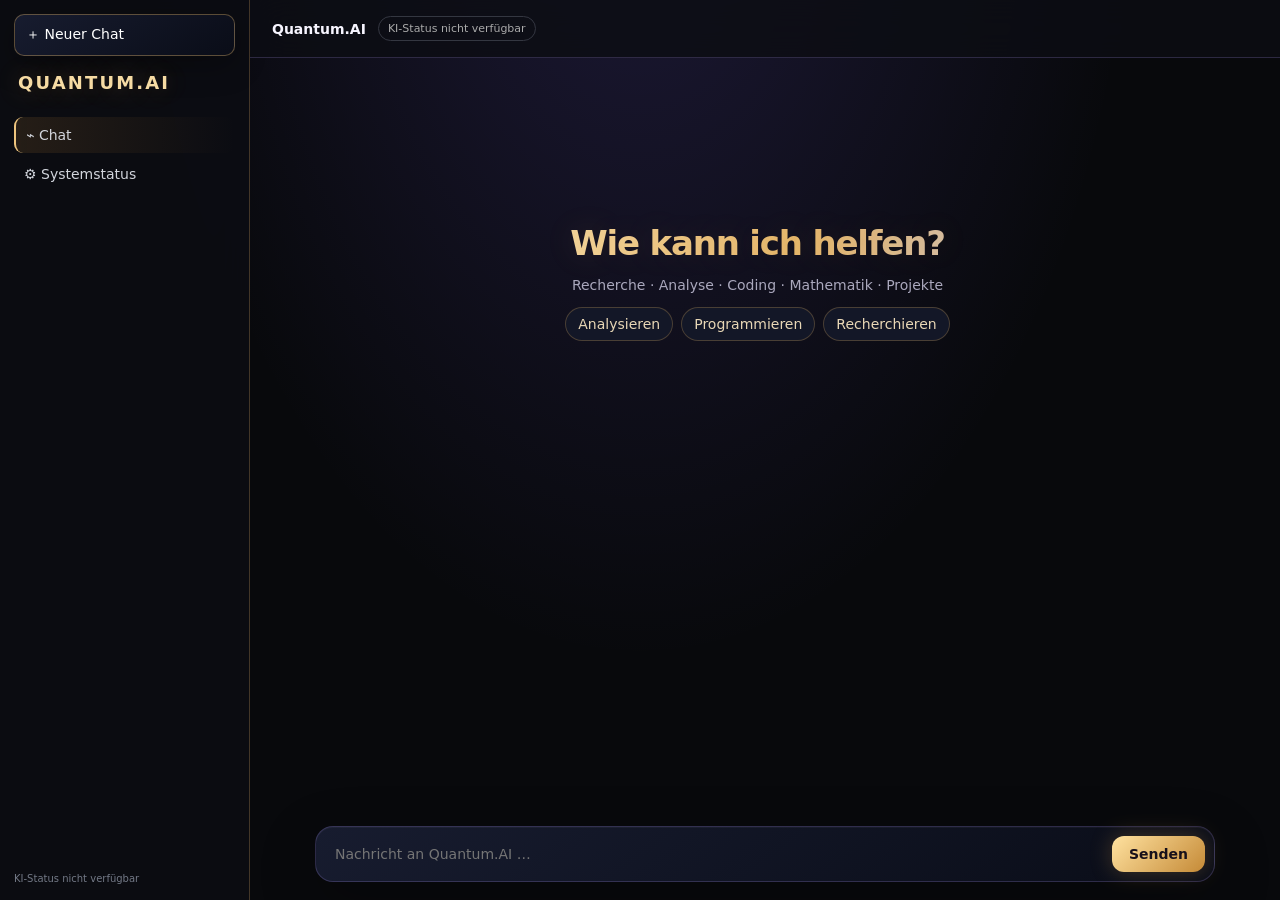
==== frontend/index.html @ a100019c "Integrate centralized Telegram support widget" ====
<!doctype html>
<html lang="de">
<head>
<meta charset="utf-8"><meta name="viewport" content="width=device-width,initial-scale=1">
<title>Quantum.AI</title>
<style>
:root{--a:#8b7cff;--line:#272a33;--muted:#969ba8}*{box-sizing:border-box}html,body{margin:0;height:100%;background:radial-gradient(circle at 70% 0,#1a1734 0,#08090c 46%);color:#f3f4f6;font:14px Inter,system-ui,sans-serif}.app{height:100%;display:grid;grid-template-columns:250px 1fr}.side{border-right:1px solid var(--line);padding:14px;background:#0e1014e8}.new{width:100%;padding:11px;border:1px solid #343741;border-radius:10px;background:#181a20;color:#fff;text-align:left;cursor:pointer}.brand{font-weight:800;font-size:18px;margin:16px 4px 24px}.nav a{display:block;color:#d2d5dc;text-decoration:none;padding:10px;border-radius:9px;margin:3px 0}.nav .active{background:#1a1c22;border-left:2px solid var(--a)}.status{position:fixed;bottom:16px;color:#737986;font-size:10px}.main{display:grid;grid-template-rows:58px 1fr auto;min-width:0}.top{border-bottom:1px solid var(--line);display:flex;align-items:center;padding:0 22px;gap:12px;background:#0b0c10d9}.model{color:#aaa;border:1px solid #343741;border-radius:999px;padding:5px 9px;font-size:11px}.chat{width:min(900px,92%);margin:auto;height:100%;overflow:auto;padding:30px 0 110px}.welcome{text-align:center;margin:15vh 0 20px}.welcome h1{font-size:34px;margin:0 0 10px}.welcome p{color:var(--muted)}.quick{display:flex;gap:8px;justify-content:center;flex-wrap:wrap}.quick button{border:1px solid #343741;background:#15171c;color:#ccc;border-radius:999px;padding:8px 12px;cursor:pointer}.m{max-width:800px;margin:18px auto;padding:13px 15px;line-height:1.7;white-space:pre-wrap;overflow-wrap:anywhere}.user{background:#181a20;border-radius:16px}.ai{border-left:2px solid var(--a)}.composer{width:min(900px,92%);margin:0 auto 18px;display:flex;gap:9px;border:1px solid #3b3e48;border-radius:18px;background:#15171c;padding:9px}.composer input{flex:1;background:transparent;border:0;outline:0;color:#fff;padding:10px;font:inherit}.composer button{border:0;border-radius:12px;background:var(--a);color:#09090b;font-weight:800;padding:0 17px;cursor:pointer}.composer button:disabled{opacity:.5}@media(max-width:700px){.app{grid-template-columns:1fr}.side{display:none}.chat,.composer{width:94%}}

/* Quantum.AI — individual cosmic core visual identity */
:root{--a:#e9b96b;--line:rgba(226,188,123,.24);--muted:#aeb5c7}
html,body{background:radial-gradient(ellipse at 50% 5%,rgba(103,64,150,.28),transparent 42%),radial-gradient(ellipse at 85% 80%,rgba(16,100,156,.15),transparent 38%),#050711}
.side{background:linear-gradient(180deg,rgba(14,17,31,.97),rgba(7,9,18,.97));border-right-color:rgba(233,185,107,.25)}
.brand{letter-spacing:.12em;text-transform:uppercase;color:#f6dba3;text-shadow:0 0 24px #d19b4a55}
.new,.composer{background:linear-gradient(145deg,rgba(24,29,49,.96),rgba(10,13,24,.98));border-color:rgba(233,185,107,.36);box-shadow:0 8px 32px #0005}
.nav .active{background:linear-gradient(90deg,#a873302b,transparent);border-left-color:#edc47e}
.welcome h1{background:linear-gradient(100deg,#fff2cb,#e5b66b 55%,#b8c8ff);color:transparent;background-clip:text;-webkit-background-clip:text;text-shadow:0 0 32px #dba34b22}
.quick button{border-color:#9c7c4b66;background:#131727;color:#e8d7b6}
.composer button{background:linear-gradient(135deg,#ffe2a0,#c58a37);color:#17101a;box-shadow:0 0 22px #d8a24a44}
.m.ai{border-left-color:#e9b96b}
@media(max-width:700px){.app{grid-template-columns:1fr}.side{display:none}.chat{width:94%;padding-top:18px}.welcome{margin:9vh 0 18px}.welcome h1{font-size:29px}}


/* ULTIMA chat experience quality pass */
body{font-feature-settings:"ss01" on;text-rendering:optimizeLegibility;-webkit-font-smoothing:antialiased}
.side{backdrop-filter:blur(18px);-webkit-backdrop-filter:blur(18px)}
.chat{overscroll-behavior:contain;scrollbar-gutter:stable}
.m{contain:layout style}
button:focus-visible,a:focus-visible,input:focus-visible,textarea:focus-visible{outline:2px solid #b7a8ff;outline-offset:3px}
@media(max-width:760px){.app{grid-template-columns:1fr;height:100dvh}.side{display:none}.main{grid-template-rows:56px minmax(0,1fr) auto}.chat{width:calc(100% - 24px);padding:18px 0 96px}.welcome{margin:8vh 0 18px}.welcome h1{font-size:clamp(26px,8vw,36px)}.composer{width:calc(100% - 20px);margin-bottom:max(10px,env(safe-area-inset-bottom));border-radius:16px}.top{padding:0 14px}}
@media(prefers-reduced-motion:reduce){*,*:before,*:after{animation-duration:.01ms!important;transition-duration:.01ms!important}}
</style>

<style id="ultima-2026-quantum-ai">
:root{--a:#b49aff;--line:rgba(180,154,255,.2);--muted:#aaa8bd;color-scheme:dark}html{scroll-behavior:smooth;background:#08090f}body{background:radial-gradient(ellipse at 50% -15%,rgba(115,78,225,.24),transparent 58%),radial-gradient(ellipse at 100% 50%,rgba(36,170,195,.1),transparent 45%),#08090f;color:#f7f5ff}body:before{content:"";position:fixed;inset:0;z-index:0;pointer-events:none;opacity:.16;background-image:linear-gradient(rgba(255,255,255,.025) 1px,transparent 1px),linear-gradient(90deg,rgba(255,255,255,.025) 1px,transparent 1px);background-size:42px 42px;mask-image:linear-gradient(#000,transparent 82%)}body>*{position:relative}header,nav,.top,.sidebar,.panel,.card,.composer{backdrop-filter:blur(18px) saturate(125%)}:is(.panel,.card,.composer){border-color:var(--line);box-shadow:0 18px 55px rgba(0,0,0,.25),inset 0 1px rgba(255,255,255,.04)}button,a,input,textarea,select{font-family:inherit}button,a,input,textarea,select{transition:all .2s ease}button:focus-visible,a:focus-visible,input:focus-visible,textarea:focus-visible,select:focus-visible{outline:2px solid #67e8f9;outline-offset:3px}h1,h2{letter-spacing:-.035em}::selection{background:rgba(180,154,255,.35);color:white}@media(prefers-reduced-motion:reduce){html{scroll-behavior:auto}*,*:before,*:after{transition:none!important;animation:none!important}}
</style>
<style id="ultima-complete-2026">
:root{color-scheme:dark;--u-cyan:#7de9ef;--u-violet:#a08cff;--u-line:rgba(166,187,255,.16)}
html{scroll-behavior:smooth}body{overflow-x:hidden!important;background-image:radial-gradient(ellipse at 14% 0%,rgba(101,83,206,.22),transparent 38%),radial-gradient(ellipse at 90% 10%,rgba(31,178,191,.13),transparent 34%)}
header,nav,.sidebar,.panel,.card,.chat-container,.composer,.toolbar{backdrop-filter:blur(18px);-webkit-backdrop-filter:blur(18px)}
button,input,textarea,select{font:inherit}input,textarea,select{max-width:100%}
input:focus,textarea:focus,select:focus,button:focus-visible,a:focus-visible{outline:2px solid var(--u-cyan)!important;outline-offset:3px}
button,a{transition:transform .18s ease,box-shadow .18s ease}button:hover{transform:translateY(-1px)}
@media(max-width:760px){.app,.workspace,.layout{display:block!important;width:100%!important}.sidebar{width:100%!important;position:relative!important}.main,.content{width:100%!important;min-width:0!important;padding:14px!important}}
@media(prefers-reduced-motion:reduce){*,*:before,*:after{scroll-behavior:auto!important;animation-duration:.01ms!important;transition-duration:.01ms!important}}
</style>
<style id="ultima-visual-performance">
:root{--u-accent:#9b8cff;--u-cyan:#70e7ef;--u-line:rgba(255,255,255,.12)}
html{scroll-behavior:smooth}body{overflow-x:hidden;background:radial-gradient(ellipse at 50% -20%,rgba(126,100,255,.18),transparent 55%),#08090c}
.side,.top{background:rgba(12,14,20,.84);backdrop-filter:blur(18px)}
.chat{max-width:900px}.m{overflow-wrap:anywhere;border-radius:15px}
button,input,textarea,select{font:inherit;transition:background .18s,border-color .18s,box-shadow .18s,transform .18s}
button:hover{transform:translateY(-1px)}
input:focus,textarea:focus,button:focus-visible,a:focus-visible{outline:2px solid var(--u-cyan);outline-offset:3px}
@media(max-width:720px){.app{height:100dvh;grid-template-columns:1fr;grid-template-rows:auto 1fr}.side{max-height:125px;overflow:auto;border-right:0;border-bottom:1px solid var(--line)}.main{min-height:0}.chat{width:calc(100% - 24px);padding:18px 0 90px}.welcome{margin:7vh 0 20px}.top{padding-inline:14px}}
@media(prefers-reduced-motion:reduce){*,*:before,*:after{scroll-behavior:auto!important;animation-duration:.01ms!important;transition-duration:.01ms!important}}
</style>
</head>
<body><div class="app"><aside class="side"><button class="new" id="newChat">＋ Neuer Chat</button><div class="brand">Quantum.AI</div><div class="nav"><a class="active" href="/">⌁ Chat</a><a href="/health" target="_blank">⚙ Systemstatus</a></div><div class="status">Modellstatus wird geladen</div></aside>
<main class="main"><header class="top"><b>Quantum.AI</b><span class="model">Modellstatus wird geladen</span></header>
<section class="chat" id="chat"><div class="welcome" id="welcome"><h1>Wie kann ich helfen?</h1><p>Recherche · Analyse · Coding · Mathematik · Projekte</p><div class="quick"><button data-q="Analysiere diese Aufgabe strukturiert und nenne mir die nächsten konkreten Schritte.">Analysieren</button><button data-q="Hilf mir, ein sauberes, produktionsfähiges Programm zu bauen.">Programmieren</button><button data-q="Recherchiere die aktuellen Fakten zu meinem Thema und kennzeichne Unsicherheiten.">Recherchieren</button></div></div></section>
<form class="composer" id="form"><input id="q" placeholder="Nachricht an Quantum.AI …" autocomplete="off"><button id="send">Senden</button></form></main></div>
<script>
const API_BASE=location.hostname==='quantumai-chat.onrender.com'?'https://quantum-ai-zeah.onrender.com':'';
const form=document.getElementById('form'),q=document.getElementById('q'),chat=document.getElementById('chat'),welcome=document.getElementById('welcome'),send=document.getElementById('send'),newChat=document.getElementById('newChat');
let sessionId=localStorage.getItem('quantum_ai_session')||crypto.randomUUID();let history=JSON.parse(localStorage.getItem('quantum_ai_history')||'[]');localStorage.setItem('quantum_ai_session',sessionId);
function save(){localStorage.setItem('quantum_ai_history',JSON.stringify(history.slice(-20)))}function add(text,role,saveIt=true){const e=document.createElement('div');e.className='m '+role;e.textContent=text;chat.appendChild(e);chat.scrollTop=chat.scrollHeight;if(saveIt){history.push({role:role==='user'?'user':'assistant',content:text});save()}return e}
for(const item of history.slice(-20))add(item.content,item.role==='user'?'user':'ai',false);if(history.length)welcome.style.display='none';
newChat.onclick=()=>{fetch(API_BASE+'/api/reset',{method:'POST',headers:{'Content-Type':'application/json'},body:JSON.stringify({session_id:sessionId})}).catch(()=>{});sessionId=crypto.randomUUID();history=[];localStorage.setItem('quantum_ai_session',sessionId);save();document.querySelectorAll('.m').forEach(e=>e.remove());welcome.style.display='block';q.focus()};
document.querySelectorAll('.quick button').forEach(b=>b.onclick=()=>{q.value=b.dataset.q;q.focus()});
form.onsubmit=async e=>{e.preventDefault();const text=q.value.trim();if(!text)return;welcome.style.display='none';add(text,'user');q.value='';send.disabled=true;send.textContent='Denke …';const pending=add('Quantum.AI arbeitet …','ai',false);try{const r=await fetch(API_BASE+'/api/chat',{method:'POST',headers:{'Content-Type':'application/json'},body:JSON.stringify({session_id:sessionId,message:text,history})});const d=await r.json();pending.remove();if(d.session_id){sessionId=d.session_id;localStorage.setItem('quantum_ai_session',sessionId)}add(d.ok?(d.response||d.answer||'Keine Antwort erhalten.'):d.error||'Die KI konnte keine Antwort erzeugen.','ai')}catch(_){pending.remove();add('Verbindung fehlgeschlagen. Prüfe Render und den KI-Dienst.','ai')}finally{send.disabled=false;send.textContent='Senden';q.focus()}};
</script><script>
fetch(API_BASE+'/api/health',{cache:'no-store'}).then(r=>r.json()).then(x=>{
const label=(x.provider==='openrouter'?'OpenRouter':'OpenAI')+' · '+x.model+(x.reasoning_effort?' · '+x.reasoning_effort+' reasoning':'');
document.querySelectorAll('.model,.status').forEach(el=>el.textContent=label+(x.ai_enabled?'':' · KI deaktiviert'));
}).catch(()=>{document.querySelectorAll('.model,.status').forEach(el=>el.textContent='KI-Status nicht verfügbar')});
</script>
<!-- ULTIMA Membership & Credits -->
<script src="https://ultima-membership-api.onrender.com/membership-widget.js"></script>
<script>(function(){var sites={"quantum-ai-zeah.onrender.com":["quantum-ai","Quantum.AI"],"quantum-ai-renewed.onrender.com":["quantum-ai-one","Quantum AI-One"],"quantumai-chat.onrender.com":["quantumai-chat","QuantumAI Chat"]};var entry=sites[location.hostname];if(entry&&window.UltimaMembership)window.UltimaMembership.init({siteSlug:entry[0],brand:entry[1]});})();</script>
  <script src="https://ultima-membership-api.onrender.com/support-widget.js" defer></script>
</body></html>
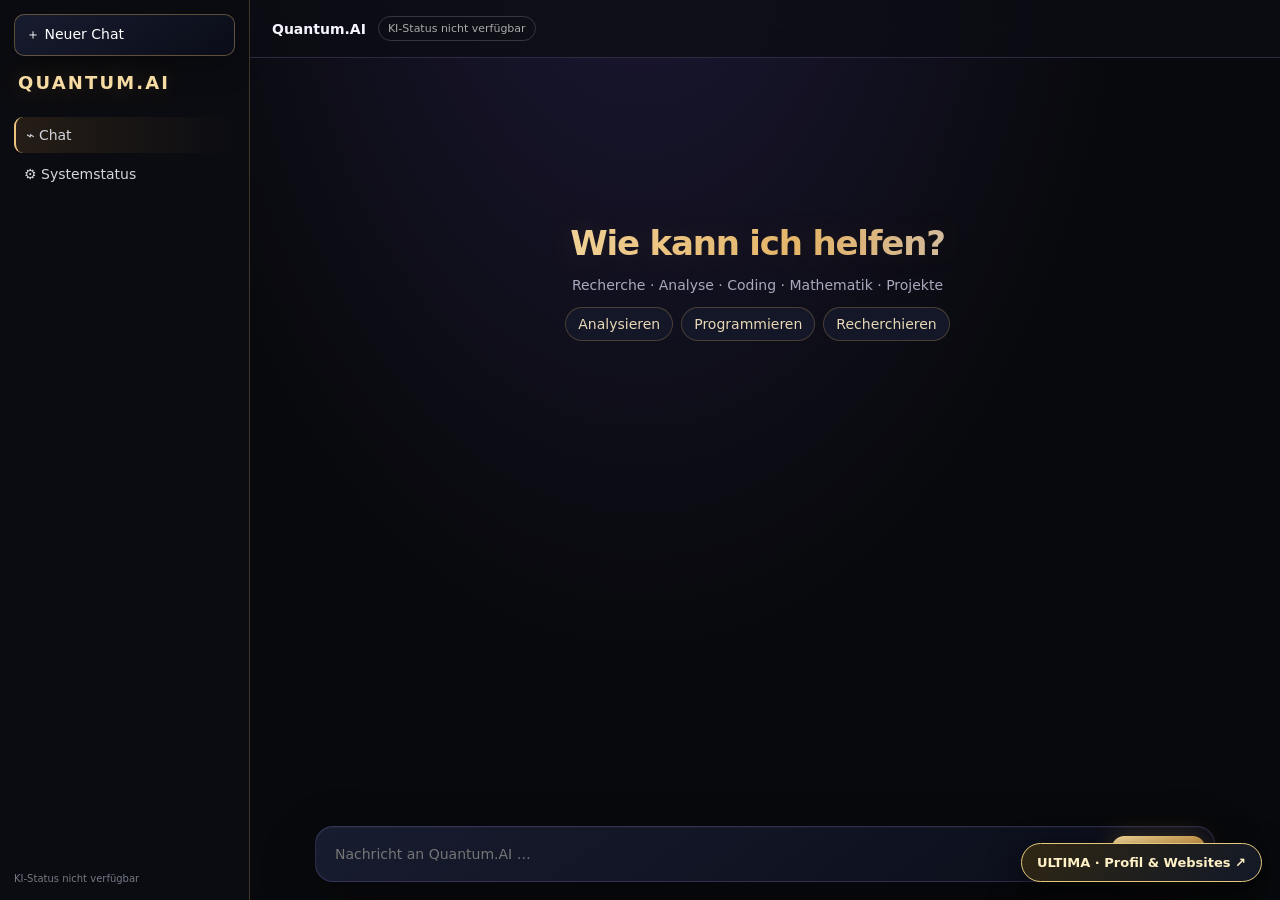
==== commit f3d0b8e8: "Add central ULTIMA profile and website management link" ====
--- a/frontend/index.html
+++ b/frontend/index.html
@@ -78,4 +78,4 @@
 <script src="https://ultima-membership-api.onrender.com/membership-widget.js"></script>
 <script>(function(){var sites={"quantum-ai-zeah.onrender.com":["quantum-ai","Quantum.AI"],"quantum-ai-renewed.onrender.com":["quantum-ai-one","Quantum AI-One"],"quantumai-chat.onrender.com":["quantumai-chat","QuantumAI Chat"]};var entry=sites[location.hostname];if(entry&&window.UltimaMembership)window.UltimaMembership.init({siteSlug:entry[0],brand:entry[1]});})();</script>
   <script src="https://ultima-membership-api.onrender.com/support-widget.js" defer></script>
-</body></html>+<a id="ultima-central-profile-link" href="https://ultima-membership-api.onrender.com/portal" target="_blank" rel="noopener noreferrer">ULTIMA · Profil & Websites ↗</a><style>#ultima-central-profile-link{position:fixed;right:18px;bottom:18px;z-index:2147483000;padding:11px 15px;border:1px solid #e6c77b;border-radius:999px;background:linear-gradient(135deg,#302713,#111827);color:#fff0c6;font:700 13px system-ui;text-decoration:none;box-shadow:0 10px 32px #0009}@media(max-width:480px){#ultima-central-profile-link{right:10px;bottom:10px;font-size:12px}}</style></body></html>
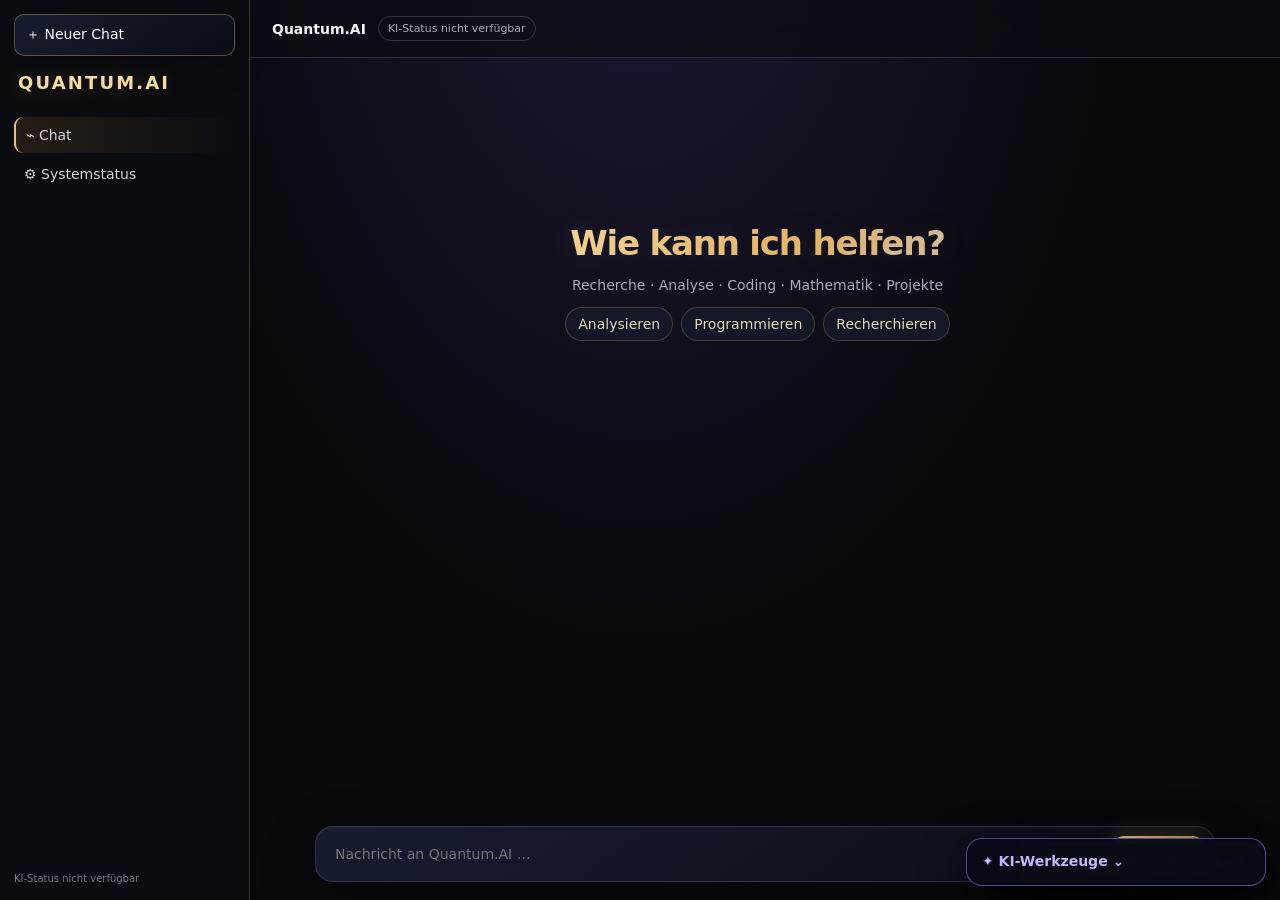
==== commit d70a66d4: "Add vertical AI tools menu" ====
--- a/frontend/index.html
+++ b/frontend/index.html
@@ -78,4 +78,4 @@
 <script src="https://ultima-membership-api.onrender.com/membership-widget.js"></script>
 <script>(function(){var sites={"quantum-ai-zeah.onrender.com":["quantum-ai","Quantum.AI"],"quantum-ai-renewed.onrender.com":["quantum-ai-one","Quantum AI-One"],"quantumai-chat.onrender.com":["quantumai-chat","QuantumAI Chat"]};var entry=sites[location.hostname];if(entry&&window.UltimaMembership)window.UltimaMembership.init({siteSlug:entry[0],brand:entry[1]});})();</script>
   <script src="https://ultima-membership-api.onrender.com/support-widget.js" defer></script>
-<a id="ultima-central-profile-link" href="https://ultima-membership-api.onrender.com/portal" target="_blank" rel="noopener noreferrer">ULTIMA · Profil & Websites ↗</a><style>#ultima-central-profile-link{position:fixed;right:18px;bottom:18px;z-index:2147483000;padding:11px 15px;border:1px solid #e6c77b;border-radius:999px;background:linear-gradient(135deg,#302713,#111827);color:#fff0c6;font:700 13px system-ui;text-decoration:none;box-shadow:0 10px 32px #0009}@media(max-width:480px){#ultima-central-profile-link{right:10px;bottom:10px;font-size:12px}}</style></body></html>+<a id="ultima-central-profile-link" href="https://ultima-membership-api.onrender.com/portal" target="_blank" rel="noopener noreferrer">ULTIMA · Profil & Websites ↗</a><style>#ultima-central-profile-link{position:fixed;right:18px;bottom:18px;z-index:2147483000;padding:11px 15px;border:1px solid #e6c77b;border-radius:999px;background:linear-gradient(135deg,#302713,#111827);color:#fff0c6;font:700 13px system-ui;text-decoration:none;box-shadow:0 10px 32px #0009}@media(max-width:480px){#ultima-central-profile-link{right:10px;bottom:10px;font-size:12px}}</style><style id="ai-tools-vertical-layout">#ai-tools-dock{position:fixed;right:14px;bottom:14px;z-index:2147483000;max-height:calc(100dvh - 28px);font:14px/1.4 system-ui,sans-serif;color:#fff}#ai-tools-dock details{width:min(300px,calc(100vw - 28px));max-height:calc(100dvh - 28px);display:flex;flex-direction:column;border:1px solid #8b83ff88;border-radius:16px;background:rgba(8,10,22,.96);box-shadow:0 12px 42px #0009;backdrop-filter:blur(16px);overflow:hidden}#ai-tools-dock summary{list-style:none;cursor:pointer;padding:13px 15px;font-weight:750;color:#c4b5fd}#ai-tools-dock summary::-webkit-details-marker{display:none}#ai-tools-dock .ai-tools-panel{padding:0 11px 11px;display:flex!important;flex-direction:column!important;align-items:stretch;gap:8px;overflow-y:auto;min-height:0}#ai-tools-dock button{display:block;width:100%;min-height:48px;flex:0 0 auto;border:1px solid #a78bfa66;border-radius:10px;background:#191b2c;color:#f8f8ff;padding:10px 12px;text-align:left;cursor:pointer;font:inherit}#ai-tools-dock button:hover{border-color:#c4b5fd;background:#292d45}#ai-tools-dock .ai-tools-note{display:block;width:100%;color:#bac3d4;font-size:11px;padding:3px 2px}</style><div id="ai-tools-dock"><details><summary>✦ KI-Werkzeuge ⌄</summary><div class="ai-tools-panel"><button type="button" data-ai-action="chat">💬 Chat fokussieren</button><button type="button" data-ai-action="voice">🎙️ Diktieren</button><button type="button" data-ai-action="read">🔊 Vorlesen</button><button type="button" data-ai-action="stop">⏹ Stoppen</button><button type="button" data-ai-action="export">📄 Text exportieren</button><button type="button" data-ai-action="clear">↻ Eingabe leeren</button><div class="ai-tools-note">Werkzeuge für die vorhandene Website-Oberfläche.</div></div></details></div><script id="ai-tools-menu-script">(()=>{const d=document.getElementById('ai-tools-dock');if(!d||d.dataset.ready)return;d.dataset.ready='1';const input=()=>document.querySelector('textarea:not([disabled]),input[type="text"]:not([disabled]),[contenteditable="true"]');const visible=e=>e&&(e.offsetWidth||e.offsetHeight||e.getClientRects().length);const msgs=()=>[...document.querySelectorAll('[data-message],.message,.chat-message,.bot-message,.assistant-message,.chat-bubble,[role="log"]')].filter(visible);const note=t=>{const n=d.querySelector('.ai-tools-note');if(n)n.textContent=t};d.addEventListener('click',e=>{const b=e.target.closest('[data-ai-action]');if(!b)return;const a=b.dataset.aiAction;if(a==='chat'){const x=input();if(x){x.focus();x.scrollIntoView({behavior:'smooth',block:'center'});note('Eingabefeld fokussiert.')}else note('Kein Eingabefeld gefunden.')}if(a==='voice'){const R=window.SpeechRecognition||window.webkitSpeechRecognition;if(!R){note('Diktieren wird nicht unterstützt.');return}const r=new R();r.lang=document.documentElement.lang||'de-DE';r.onresult=v=>{const x=input();if(x){x.value=(x.value||'')+v.results[0][0].transcript;x.dispatchEvent(new Event('input',{bubbles:true}));x.focus();note('Diktat eingefügt.')}};r.onerror=()=>note('Diktat fehlgeschlagen.');r.start();note('Ich höre zu …')}if(a==='read'){const t=msgs().map(x=>x.innerText).filter(Boolean).join('\n');if(!t){note('Keine lesbaren Nachrichten gefunden.');return}if(!('speechSynthesis'in window)){note('Vorlesen nicht unterstützt.');return}speechSynthesis.cancel();speechSynthesis.speak(new SpeechSynthesisUtterance(t.slice(-12000)));note('Vorlesen gestartet.')}if(a==='stop'){if('speechSynthesis'in window)speechSynthesis.cancel();note('Vorlesen gestoppt.')}if(a==='export'){const t=msgs().map(x=>x.innerText).filter(Boolean).join('\n\n');if(!t){note('Keine Nachrichten zum Export gefunden.');return}const u=URL.createObjectURL(new Blob([t],{type:'text/plain;charset=utf-8'}));const x=document.createElement('a');x.href=u;x.download='KI-Text.txt';x.click();URL.revokeObjectURL(u);note('Text exportiert.')}if(a==='clear'){const x=input();if(x){x.value='';x.dispatchEvent(new Event('input',{bubbles:true}));x.focus();note('Eingabe geleert.')}else note('Kein Eingabefeld gefunden.')}})})();</script></body></html>
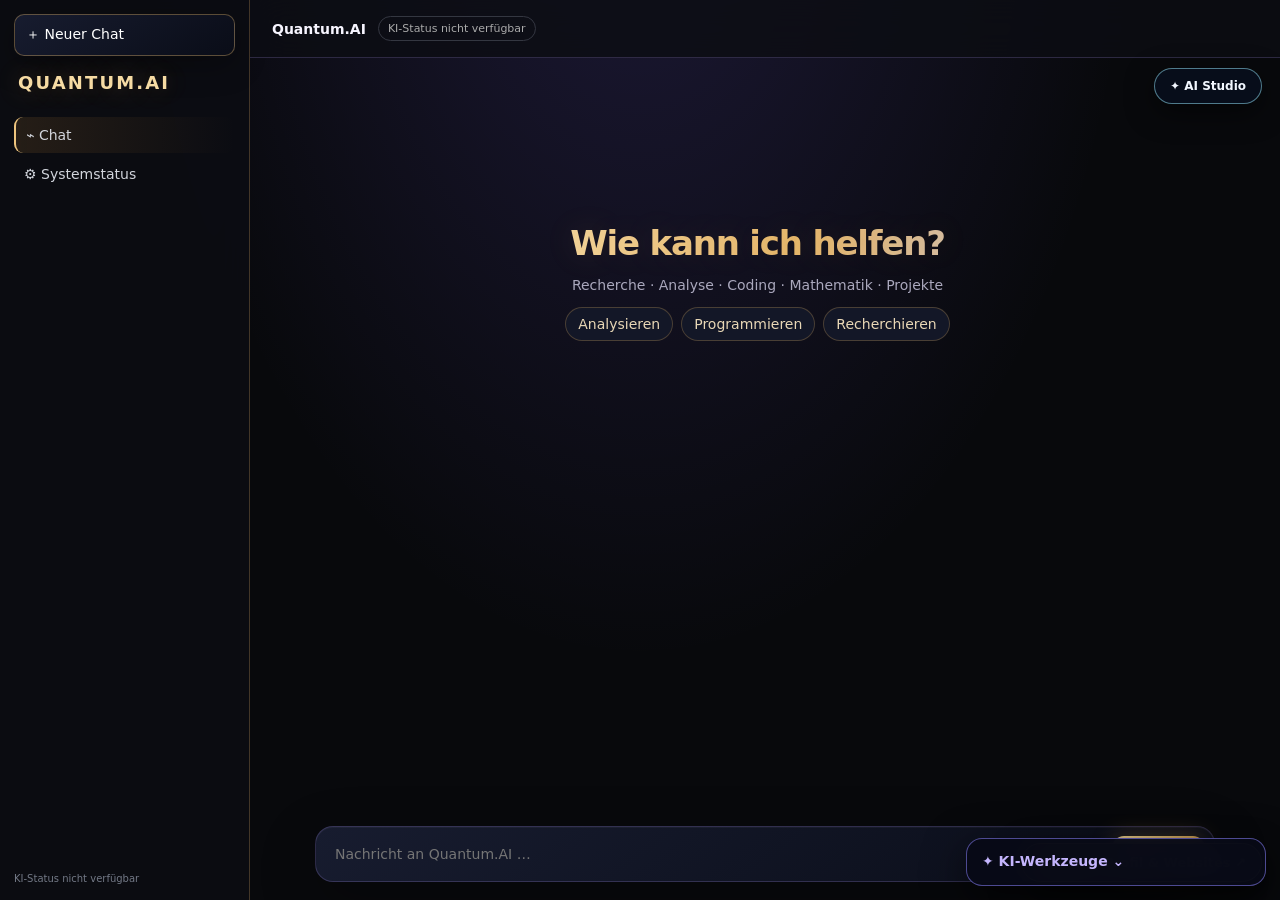
==== commit 3e393816: "Add dedicated AI Studio navigation entry" ====
--- a/frontend/index.html
+++ b/frontend/index.html
@@ -78,4 +78,4 @@
 <script src="https://ultima-membership-api.onrender.com/membership-widget.js"></script>
 <script>(function(){var sites={"quantum-ai-zeah.onrender.com":["quantum-ai","Quantum.AI"],"quantum-ai-renewed.onrender.com":["quantum-ai-one","Quantum AI-One"],"quantumai-chat.onrender.com":["quantumai-chat","QuantumAI Chat"]};var entry=sites[location.hostname];if(entry&&window.UltimaMembership)window.UltimaMembership.init({siteSlug:entry[0],brand:entry[1]});})();</script>
   <script src="https://ultima-membership-api.onrender.com/support-widget.js" defer></script>
-<a id="ultima-central-profile-link" href="https://ultima-membership-api.onrender.com/portal" target="_blank" rel="noopener noreferrer">ULTIMA · Profil & Websites ↗</a><style>#ultima-central-profile-link{position:fixed;right:18px;bottom:18px;z-index:2147483000;padding:11px 15px;border:1px solid #e6c77b;border-radius:999px;background:linear-gradient(135deg,#302713,#111827);color:#fff0c6;font:700 13px system-ui;text-decoration:none;box-shadow:0 10px 32px #0009}@media(max-width:480px){#ultima-central-profile-link{right:10px;bottom:10px;font-size:12px}}</style><style id="ai-tools-vertical-layout">#ai-tools-dock{position:fixed;right:14px;bottom:14px;z-index:2147483000;max-height:calc(100dvh - 28px);font:14px/1.4 system-ui,sans-serif;color:#fff}#ai-tools-dock details{width:min(300px,calc(100vw - 28px));max-height:calc(100dvh - 28px);display:flex;flex-direction:column;border:1px solid #8b83ff88;border-radius:16px;background:rgba(8,10,22,.96);box-shadow:0 12px 42px #0009;backdrop-filter:blur(16px);overflow:hidden}#ai-tools-dock summary{list-style:none;cursor:pointer;padding:13px 15px;font-weight:750;color:#c4b5fd}#ai-tools-dock summary::-webkit-details-marker{display:none}#ai-tools-dock .ai-tools-panel{padding:0 11px 11px;display:flex!important;flex-direction:column!important;align-items:stretch;gap:8px;overflow-y:auto;min-height:0}#ai-tools-dock button{display:block;width:100%;min-height:48px;flex:0 0 auto;border:1px solid #a78bfa66;border-radius:10px;background:#191b2c;color:#f8f8ff;padding:10px 12px;text-align:left;cursor:pointer;font:inherit}#ai-tools-dock button:hover{border-color:#c4b5fd;background:#292d45}#ai-tools-dock .ai-tools-note{display:block;width:100%;color:#bac3d4;font-size:11px;padding:3px 2px}</style><div id="ai-tools-dock"><details><summary>✦ KI-Werkzeuge ⌄</summary><div class="ai-tools-panel"><button type="button" data-ai-action="chat">💬 Chat fokussieren</button><button type="button" data-ai-action="voice">🎙️ Diktieren</button><button type="button" data-ai-action="read">🔊 Vorlesen</button><button type="button" data-ai-action="stop">⏹ Stoppen</button><button type="button" data-ai-action="export">📄 Text exportieren</button><button type="button" data-ai-action="clear">↻ Eingabe leeren</button><div class="ai-tools-note">Werkzeuge für die vorhandene Website-Oberfläche.</div></div></details></div><script id="ai-tools-menu-script">(()=>{const d=document.getElementById('ai-tools-dock');if(!d||d.dataset.ready)return;d.dataset.ready='1';const input=()=>document.querySelector('textarea:not([disabled]),input[type="text"]:not([disabled]),[contenteditable="true"]');const visible=e=>e&&(e.offsetWidth||e.offsetHeight||e.getClientRects().length);const msgs=()=>[...document.querySelectorAll('[data-message],.message,.chat-message,.bot-message,.assistant-message,.chat-bubble,[role="log"]')].filter(visible);const note=t=>{const n=d.querySelector('.ai-tools-note');if(n)n.textContent=t};d.addEventListener('click',e=>{const b=e.target.closest('[data-ai-action]');if(!b)return;const a=b.dataset.aiAction;if(a==='chat'){const x=input();if(x){x.focus();x.scrollIntoView({behavior:'smooth',block:'center'});note('Eingabefeld fokussiert.')}else note('Kein Eingabefeld gefunden.')}if(a==='voice'){const R=window.SpeechRecognition||window.webkitSpeechRecognition;if(!R){note('Diktieren wird nicht unterstützt.');return}const r=new R();r.lang=document.documentElement.lang||'de-DE';r.onresult=v=>{const x=input();if(x){x.value=(x.value||'')+v.results[0][0].transcript;x.dispatchEvent(new Event('input',{bubbles:true}));x.focus();note('Diktat eingefügt.')}};r.onerror=()=>note('Diktat fehlgeschlagen.');r.start();note('Ich höre zu …')}if(a==='read'){const t=msgs().map(x=>x.innerText).filter(Boolean).join('\n');if(!t){note('Keine lesbaren Nachrichten gefunden.');return}if(!('speechSynthesis'in window)){note('Vorlesen nicht unterstützt.');return}speechSynthesis.cancel();speechSynthesis.speak(new SpeechSynthesisUtterance(t.slice(-12000)));note('Vorlesen gestartet.')}if(a==='stop'){if('speechSynthesis'in window)speechSynthesis.cancel();note('Vorlesen gestoppt.')}if(a==='export'){const t=msgs().map(x=>x.innerText).filter(Boolean).join('\n\n');if(!t){note('Keine Nachrichten zum Export gefunden.');return}const u=URL.createObjectURL(new Blob([t],{type:'text/plain;charset=utf-8'}));const x=document.createElement('a');x.href=u;x.download='KI-Text.txt';x.click();URL.revokeObjectURL(u);note('Text exportiert.')}if(a==='clear'){const x=input();if(x){x.value='';x.dispatchEvent(new Event('input',{bubbles:true}));x.focus();note('Eingabe geleert.')}else note('Kein Eingabefeld gefunden.')}})})();</script></body></html>+<a id="ultima-central-profile-link" href="https://ultima-membership-api.onrender.com/portal" target="_blank" rel="noopener noreferrer">ULTIMA · Profil & Websites ↗</a><style>#ultima-central-profile-link{position:fixed;right:18px;bottom:18px;z-index:2147483000;padding:11px 15px;border:1px solid #e6c77b;border-radius:999px;background:linear-gradient(135deg,#302713,#111827);color:#fff0c6;font:700 13px system-ui;text-decoration:none;box-shadow:0 10px 32px #0009}@media(max-width:480px){#ultima-central-profile-link{right:10px;bottom:10px;font-size:12px}}</style><style id="ai-tools-vertical-layout">#ai-tools-dock{position:fixed;right:14px;bottom:14px;z-index:2147483000;max-height:calc(100dvh - 28px);font:14px/1.4 system-ui,sans-serif;color:#fff}#ai-tools-dock details{width:min(300px,calc(100vw - 28px));max-height:calc(100dvh - 28px);display:flex;flex-direction:column;border:1px solid #8b83ff88;border-radius:16px;background:rgba(8,10,22,.96);box-shadow:0 12px 42px #0009;backdrop-filter:blur(16px);overflow:hidden}#ai-tools-dock summary{list-style:none;cursor:pointer;padding:13px 15px;font-weight:750;color:#c4b5fd}#ai-tools-dock summary::-webkit-details-marker{display:none}#ai-tools-dock .ai-tools-panel{padding:0 11px 11px;display:flex!important;flex-direction:column!important;align-items:stretch;gap:8px;overflow-y:auto;min-height:0}#ai-tools-dock button{display:block;width:100%;min-height:48px;flex:0 0 auto;border:1px solid #a78bfa66;border-radius:10px;background:#191b2c;color:#f8f8ff;padding:10px 12px;text-align:left;cursor:pointer;font:inherit}#ai-tools-dock button:hover{border-color:#c4b5fd;background:#292d45}#ai-tools-dock .ai-tools-note{display:block;width:100%;color:#bac3d4;font-size:11px;padding:3px 2px}</style><div id="ai-tools-dock"><details><summary>✦ KI-Werkzeuge ⌄</summary><div class="ai-tools-panel"><button type="button" data-ai-action="chat">💬 Chat fokussieren</button><button type="button" data-ai-action="voice">🎙️ Diktieren</button><button type="button" data-ai-action="read">🔊 Vorlesen</button><button type="button" data-ai-action="stop">⏹ Stoppen</button><button type="button" data-ai-action="export">📄 Text exportieren</button><button type="button" data-ai-action="clear">↻ Eingabe leeren</button><div class="ai-tools-note">Werkzeuge für die vorhandene Website-Oberfläche.</div></div></details></div><script id="ai-tools-menu-script">(()=>{const d=document.getElementById('ai-tools-dock');if(!d||d.dataset.ready)return;d.dataset.ready='1';const input=()=>document.querySelector('textarea:not([disabled]),input[type="text"]:not([disabled]),[contenteditable="true"]');const visible=e=>e&&(e.offsetWidth||e.offsetHeight||e.getClientRects().length);const msgs=()=>[...document.querySelectorAll('[data-message],.message,.chat-message,.bot-message,.assistant-message,.chat-bubble,[role="log"]')].filter(visible);const note=t=>{const n=d.querySelector('.ai-tools-note');if(n)n.textContent=t};d.addEventListener('click',e=>{const b=e.target.closest('[data-ai-action]');if(!b)return;const a=b.dataset.aiAction;if(a==='chat'){const x=input();if(x){x.focus();x.scrollIntoView({behavior:'smooth',block:'center'});note('Eingabefeld fokussiert.')}else note('Kein Eingabefeld gefunden.')}if(a==='voice'){const R=window.SpeechRecognition||window.webkitSpeechRecognition;if(!R){note('Diktieren wird nicht unterstützt.');return}const r=new R();r.lang=document.documentElement.lang||'de-DE';r.onresult=v=>{const x=input();if(x){x.value=(x.value||'')+v.results[0][0].transcript;x.dispatchEvent(new Event('input',{bubbles:true}));x.focus();note('Diktat eingefügt.')}};r.onerror=()=>note('Diktat fehlgeschlagen.');r.start();note('Ich höre zu …')}if(a==='read'){const t=msgs().map(x=>x.innerText).filter(Boolean).join('\n');if(!t){note('Keine lesbaren Nachrichten gefunden.');return}if(!('speechSynthesis'in window)){note('Vorlesen nicht unterstützt.');return}speechSynthesis.cancel();speechSynthesis.speak(new SpeechSynthesisUtterance(t.slice(-12000)));note('Vorlesen gestartet.')}if(a==='stop'){if('speechSynthesis'in window)speechSynthesis.cancel();note('Vorlesen gestoppt.')}if(a==='export'){const t=msgs().map(x=>x.innerText).filter(Boolean).join('\n\n');if(!t){note('Keine Nachrichten zum Export gefunden.');return}const u=URL.createObjectURL(new Blob([t],{type:'text/plain;charset=utf-8'}));const x=document.createElement('a');x.href=u;x.download='KI-Text.txt';x.click();URL.revokeObjectURL(u);note('Text exportiert.')}if(a==='clear'){const x=input();if(x){x.value='';x.dispatchEvent(new Event('input',{bubbles:true}));x.focus();note('Eingabe geleert.')}else note('Kein Eingabefeld gefunden.')}})})();</script><a id="project-ai-studio-link" href="/static/ai-studio.html" aria-label="Eigenes AI Studio öffnen">✦ AI Studio</a><style>#project-ai-studio-link{position:fixed;top:68px;right:18px;z-index:2147483000;padding:10px 15px;border:1px solid #8fdcf088;border-radius:999px;background:rgba(8,14,28,.94);color:#f2f7ff;font:700 12px system-ui;text-decoration:none;box-shadow:0 8px 28px #0008;backdrop-filter:blur(14px)}#project-ai-studio-link:hover{border-color:#b7f0ff;background:#13243b}@media(max-width:520px){#project-ai-studio-link{top:62px;right:10px;padding:8px 11px;font-size:11px}}</style></body></html>
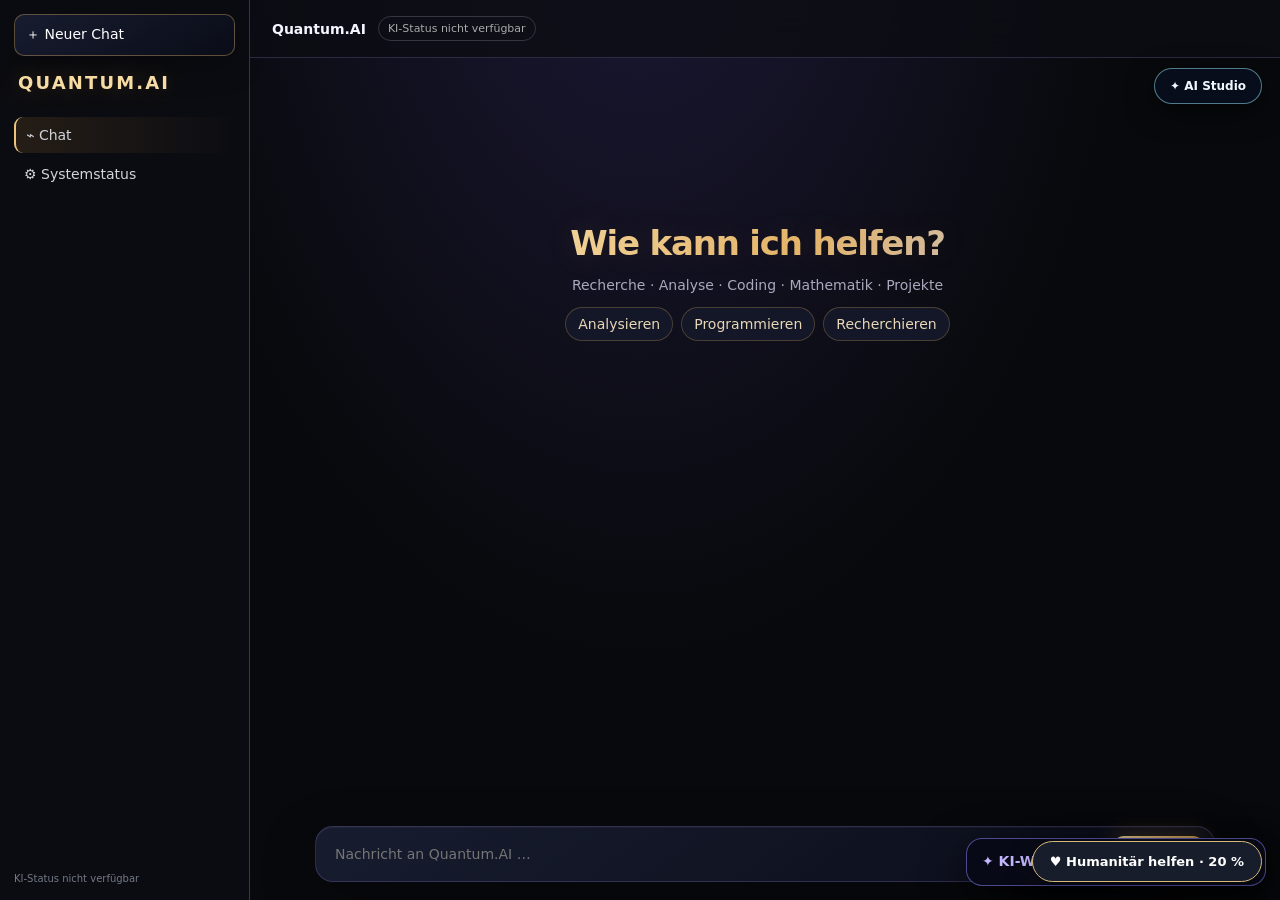
==== commit 1034b96d: "Add humanitarian revenue commitment and Bitcoin donation option" ====
--- a/frontend/index.html
+++ b/frontend/index.html
@@ -78,4 +78,4 @@
 <script src="https://ultima-membership-api.onrender.com/membership-widget.js"></script>
 <script>(function(){var sites={"quantum-ai-zeah.onrender.com":["quantum-ai","Quantum.AI"],"quantum-ai-renewed.onrender.com":["quantum-ai-one","Quantum AI-One"],"quantumai-chat.onrender.com":["quantumai-chat","QuantumAI Chat"]};var entry=sites[location.hostname];if(entry&&window.UltimaMembership)window.UltimaMembership.init({siteSlug:entry[0],brand:entry[1]});})();</script>
   <script src="https://ultima-membership-api.onrender.com/support-widget.js" defer></script>
-<a id="ultima-central-profile-link" href="https://ultima-membership-api.onrender.com/portal" target="_blank" rel="noopener noreferrer">ULTIMA · Profil & Websites ↗</a><style>#ultima-central-profile-link{position:fixed;right:18px;bottom:18px;z-index:2147483000;padding:11px 15px;border:1px solid #e6c77b;border-radius:999px;background:linear-gradient(135deg,#302713,#111827);color:#fff0c6;font:700 13px system-ui;text-decoration:none;box-shadow:0 10px 32px #0009}@media(max-width:480px){#ultima-central-profile-link{right:10px;bottom:10px;font-size:12px}}</style><style id="ai-tools-vertical-layout">#ai-tools-dock{position:fixed;right:14px;bottom:14px;z-index:2147483000;max-height:calc(100dvh - 28px);font:14px/1.4 system-ui,sans-serif;color:#fff}#ai-tools-dock details{width:min(300px,calc(100vw - 28px));max-height:calc(100dvh - 28px);display:flex;flex-direction:column;border:1px solid #8b83ff88;border-radius:16px;background:rgba(8,10,22,.96);box-shadow:0 12px 42px #0009;backdrop-filter:blur(16px);overflow:hidden}#ai-tools-dock summary{list-style:none;cursor:pointer;padding:13px 15px;font-weight:750;color:#c4b5fd}#ai-tools-dock summary::-webkit-details-marker{display:none}#ai-tools-dock .ai-tools-panel{padding:0 11px 11px;display:flex!important;flex-direction:column!important;align-items:stretch;gap:8px;overflow-y:auto;min-height:0}#ai-tools-dock button{display:block;width:100%;min-height:48px;flex:0 0 auto;border:1px solid #a78bfa66;border-radius:10px;background:#191b2c;color:#f8f8ff;padding:10px 12px;text-align:left;cursor:pointer;font:inherit}#ai-tools-dock button:hover{border-color:#c4b5fd;background:#292d45}#ai-tools-dock .ai-tools-note{display:block;width:100%;color:#bac3d4;font-size:11px;padding:3px 2px}</style><div id="ai-tools-dock"><details><summary>✦ KI-Werkzeuge ⌄</summary><div class="ai-tools-panel"><button type="button" data-ai-action="chat">💬 Chat fokussieren</button><button type="button" data-ai-action="voice">🎙️ Diktieren</button><button type="button" data-ai-action="read">🔊 Vorlesen</button><button type="button" data-ai-action="stop">⏹ Stoppen</button><button type="button" data-ai-action="export">📄 Text exportieren</button><button type="button" data-ai-action="clear">↻ Eingabe leeren</button><div class="ai-tools-note">Werkzeuge für die vorhandene Website-Oberfläche.</div></div></details></div><script id="ai-tools-menu-script">(()=>{const d=document.getElementById('ai-tools-dock');if(!d||d.dataset.ready)return;d.dataset.ready='1';const input=()=>document.querySelector('textarea:not([disabled]),input[type="text"]:not([disabled]),[contenteditable="true"]');const visible=e=>e&&(e.offsetWidth||e.offsetHeight||e.getClientRects().length);const msgs=()=>[...document.querySelectorAll('[data-message],.message,.chat-message,.bot-message,.assistant-message,.chat-bubble,[role="log"]')].filter(visible);const note=t=>{const n=d.querySelector('.ai-tools-note');if(n)n.textContent=t};d.addEventListener('click',e=>{const b=e.target.closest('[data-ai-action]');if(!b)return;const a=b.dataset.aiAction;if(a==='chat'){const x=input();if(x){x.focus();x.scrollIntoView({behavior:'smooth',block:'center'});note('Eingabefeld fokussiert.')}else note('Kein Eingabefeld gefunden.')}if(a==='voice'){const R=window.SpeechRecognition||window.webkitSpeechRecognition;if(!R){note('Diktieren wird nicht unterstützt.');return}const r=new R();r.lang=document.documentElement.lang||'de-DE';r.onresult=v=>{const x=input();if(x){x.value=(x.value||'')+v.results[0][0].transcript;x.dispatchEvent(new Event('input',{bubbles:true}));x.focus();note('Diktat eingefügt.')}};r.onerror=()=>note('Diktat fehlgeschlagen.');r.start();note('Ich höre zu …')}if(a==='read'){const t=msgs().map(x=>x.innerText).filter(Boolean).join('\n');if(!t){note('Keine lesbaren Nachrichten gefunden.');return}if(!('speechSynthesis'in window)){note('Vorlesen nicht unterstützt.');return}speechSynthesis.cancel();speechSynthesis.speak(new SpeechSynthesisUtterance(t.slice(-12000)));note('Vorlesen gestartet.')}if(a==='stop'){if('speechSynthesis'in window)speechSynthesis.cancel();note('Vorlesen gestoppt.')}if(a==='export'){const t=msgs().map(x=>x.innerText).filter(Boolean).join('\n\n');if(!t){note('Keine Nachrichten zum Export gefunden.');return}const u=URL.createObjectURL(new Blob([t],{type:'text/plain;charset=utf-8'}));const x=document.createElement('a');x.href=u;x.download='KI-Text.txt';x.click();URL.revokeObjectURL(u);note('Text exportiert.')}if(a==='clear'){const x=input();if(x){x.value='';x.dispatchEvent(new Event('input',{bubbles:true}));x.focus();note('Eingabe geleert.')}else note('Kein Eingabefeld gefunden.')}})})();</script><a id="project-ai-studio-link" href="/static/ai-studio.html" aria-label="Eigenes AI Studio öffnen">✦ AI Studio</a><style>#project-ai-studio-link{position:fixed;top:68px;right:18px;z-index:2147483000;padding:10px 15px;border:1px solid #8fdcf088;border-radius:999px;background:rgba(8,14,28,.94);color:#f2f7ff;font:700 12px system-ui;text-decoration:none;box-shadow:0 8px 28px #0008;backdrop-filter:blur(14px)}#project-ai-studio-link:hover{border-color:#b7f0ff;background:#13243b}@media(max-width:520px){#project-ai-studio-link{top:62px;right:10px;padding:8px 11px;font-size:11px}}</style></body></html>+<a id="ultima-central-profile-link" href="https://ultima-membership-api.onrender.com/portal" target="_blank" rel="noopener noreferrer">ULTIMA · Profil & Websites ↗</a><style>#ultima-central-profile-link{position:fixed;right:18px;bottom:18px;z-index:2147483000;padding:11px 15px;border:1px solid #e6c77b;border-radius:999px;background:linear-gradient(135deg,#302713,#111827);color:#fff0c6;font:700 13px system-ui;text-decoration:none;box-shadow:0 10px 32px #0009}@media(max-width:480px){#ultima-central-profile-link{right:10px;bottom:10px;font-size:12px}}</style><style id="ai-tools-vertical-layout">#ai-tools-dock{position:fixed;right:14px;bottom:14px;z-index:2147483000;max-height:calc(100dvh - 28px);font:14px/1.4 system-ui,sans-serif;color:#fff}#ai-tools-dock details{width:min(300px,calc(100vw - 28px));max-height:calc(100dvh - 28px);display:flex;flex-direction:column;border:1px solid #8b83ff88;border-radius:16px;background:rgba(8,10,22,.96);box-shadow:0 12px 42px #0009;backdrop-filter:blur(16px);overflow:hidden}#ai-tools-dock summary{list-style:none;cursor:pointer;padding:13px 15px;font-weight:750;color:#c4b5fd}#ai-tools-dock summary::-webkit-details-marker{display:none}#ai-tools-dock .ai-tools-panel{padding:0 11px 11px;display:flex!important;flex-direction:column!important;align-items:stretch;gap:8px;overflow-y:auto;min-height:0}#ai-tools-dock button{display:block;width:100%;min-height:48px;flex:0 0 auto;border:1px solid #a78bfa66;border-radius:10px;background:#191b2c;color:#f8f8ff;padding:10px 12px;text-align:left;cursor:pointer;font:inherit}#ai-tools-dock button:hover{border-color:#c4b5fd;background:#292d45}#ai-tools-dock .ai-tools-note{display:block;width:100%;color:#bac3d4;font-size:11px;padding:3px 2px}</style><div id="ai-tools-dock"><details><summary>✦ KI-Werkzeuge ⌄</summary><div class="ai-tools-panel"><button type="button" data-ai-action="chat">💬 Chat fokussieren</button><button type="button" data-ai-action="voice">🎙️ Diktieren</button><button type="button" data-ai-action="read">🔊 Vorlesen</button><button type="button" data-ai-action="stop">⏹ Stoppen</button><button type="button" data-ai-action="export">📄 Text exportieren</button><button type="button" data-ai-action="clear">↻ Eingabe leeren</button><div class="ai-tools-note">Werkzeuge für die vorhandene Website-Oberfläche.</div></div></details></div><script id="ai-tools-menu-script">(()=>{const d=document.getElementById('ai-tools-dock');if(!d||d.dataset.ready)return;d.dataset.ready='1';const input=()=>document.querySelector('textarea:not([disabled]),input[type="text"]:not([disabled]),[contenteditable="true"]');const visible=e=>e&&(e.offsetWidth||e.offsetHeight||e.getClientRects().length);const msgs=()=>[...document.querySelectorAll('[data-message],.message,.chat-message,.bot-message,.assistant-message,.chat-bubble,[role="log"]')].filter(visible);const note=t=>{const n=d.querySelector('.ai-tools-note');if(n)n.textContent=t};d.addEventListener('click',e=>{const b=e.target.closest('[data-ai-action]');if(!b)return;const a=b.dataset.aiAction;if(a==='chat'){const x=input();if(x){x.focus();x.scrollIntoView({behavior:'smooth',block:'center'});note('Eingabefeld fokussiert.')}else note('Kein Eingabefeld gefunden.')}if(a==='voice'){const R=window.SpeechRecognition||window.webkitSpeechRecognition;if(!R){note('Diktieren wird nicht unterstützt.');return}const r=new R();r.lang=document.documentElement.lang||'de-DE';r.onresult=v=>{const x=input();if(x){x.value=(x.value||'')+v.results[0][0].transcript;x.dispatchEvent(new Event('input',{bubbles:true}));x.focus();note('Diktat eingefügt.')}};r.onerror=()=>note('Diktat fehlgeschlagen.');r.start();note('Ich höre zu …')}if(a==='read'){const t=msgs().map(x=>x.innerText).filter(Boolean).join('\n');if(!t){note('Keine lesbaren Nachrichten gefunden.');return}if(!('speechSynthesis'in window)){note('Vorlesen nicht unterstützt.');return}speechSynthesis.cancel();speechSynthesis.speak(new SpeechSynthesisUtterance(t.slice(-12000)));note('Vorlesen gestartet.')}if(a==='stop'){if('speechSynthesis'in window)speechSynthesis.cancel();note('Vorlesen gestoppt.')}if(a==='export'){const t=msgs().map(x=>x.innerText).filter(Boolean).join('\n\n');if(!t){note('Keine Nachrichten zum Export gefunden.');return}const u=URL.createObjectURL(new Blob([t],{type:'text/plain;charset=utf-8'}));const x=document.createElement('a');x.href=u;x.download='KI-Text.txt';x.click();URL.revokeObjectURL(u);note('Text exportiert.')}if(a==='clear'){const x=input();if(x){x.value='';x.dispatchEvent(new Event('input',{bubbles:true}));x.focus();note('Eingabe geleert.')}else note('Kein Eingabefeld gefunden.')}})})();</script><a id="project-ai-studio-link" href="/ai-studio.html" aria-label="Eigenes AI Studio öffnen">✦ AI Studio</a><style>#project-ai-studio-link{position:fixed;top:68px;right:18px;z-index:2147483000;padding:10px 15px;border:1px solid #8fdcf088;border-radius:999px;background:rgba(8,14,28,.94);color:#f2f7ff;font:700 12px system-ui;text-decoration:none;box-shadow:0 8px 28px #0008;backdrop-filter:blur(14px)}#project-ai-studio-link:hover{border-color:#b7f0ff;background:#13243b}@media(max-width:520px){#project-ai-studio-link{top:62px;right:10px;padding:8px 11px;font-size:11px}}</style><style id="humanitarian-donation-style">#humanitarian-donation-launch{position:fixed;right:18px;bottom:18px;z-index:2147483000;border:1px solid #d8bb78;background:#171d2a;color:#fff;border-radius:999px;padding:12px 17px;font:700 13px system-ui;box-shadow:0 8px 28px #0005;cursor:pointer}#humanitarian-donation-panel{position:fixed;right:18px;bottom:72px;z-index:2147483000;width:min(360px,calc(100vw - 36px));background:#111827;color:#f8fafc;border:1px solid #b89a5b;border-radius:16px;padding:19px;box-shadow:0 15px 45px #0008;font:14px/1.5 system-ui;display:none}#humanitarian-donation-panel h3{margin:0 0 8px;color:#f1d69b}#humanitarian-donation-panel p{margin:8px 0;color:#d1d5db}#humanitarian-donation-panel .hd-address{display:block;overflow-wrap:anywhere;background:#202b3b;border-radius:8px;padding:10px;font:12px/1.5 monospace;color:#9ee7e5}#humanitarian-donation-panel button,#humanitarian-donation-panel a{display:inline-block;margin:8px 7px 0 0;padding:9px 12px;border-radius:8px;border:1px solid #b89a5b;background:#b89a5b;color:#111827;text-decoration:none;font-weight:700;cursor:pointer}#humanitarian-donation-panel .hd-close{background:transparent;color:#fff}</style><div id="humanitarian-donation-panel" role="dialog"><h3>20 % für humanitäre Zwecke</h3><p>Wir sagen zu, 20 % der Einnahmen dieser Website für humanitäre Zwecke bereitzustellen. Spenden und ihre Verwendung sollen transparent dokumentiert werden.</p><p>Freiwillige Bitcoin-Spende:</p><span class="hd-address">bc1q4q7lujkr8mcv9e7suet524uxjfwlaxm7aelq5y</span><a href="bitcoin:bc1q4q7lujkr8mcv9e7suet524uxjfwlaxm7aelq5y">Mit Bitcoin spenden</a><button id="hd-copy" type="button">Adresse kopieren</button><a href="https://mempool.space/address/bc1q4q7lujkr8mcv9e7suet524uxjfwlaxm7aelq5y" target="_blank" rel="noopener">Transaktionen ansehen</a><button class="hd-close" id="hd-close" type="button">Schließen</button><p style="font-size:11px;color:#9ca3af">Die Adresse wurde vom Website-Betreiber angegeben. Eine Zahlung wird nicht automatisch ausgelöst. Empfänger und Belege der humanitären Mittelverwendung müssen separat offengelegt werden.</p></div><button id="humanitarian-donation-launch" type="button">♥ Humanitär helfen · 20 %</button><script id="humanitarian-donation-script">(()=>{if(window.__humanitarianDonationInstalled)return;window.__humanitarianDonationInstalled=true;const p=document.getElementById("humanitarian-donation-panel"),b=document.getElementById("humanitarian-donation-launch");if(!p||!b)return;b.addEventListener("click",()=>p.style.display=p.style.display==="block"?"none":"block");document.getElementById("hd-close")?.addEventListener("click",()=>p.style.display="none");document.getElementById("hd-copy")?.addEventListener("click",async()=>{const a="bc1q4q7lujkr8mcv9e7suet524uxjfwlaxm7aelq5y";try{await navigator.clipboard.writeText(a);document.getElementById("hd-copy").textContent="Kopiert ✓"}catch(e){const t=document.createElement("textarea");t.value=a;document.body.appendChild(t);t.select();try{document.execCommand("copy")}catch(_){}t.remove()}})})();</script></body></html>
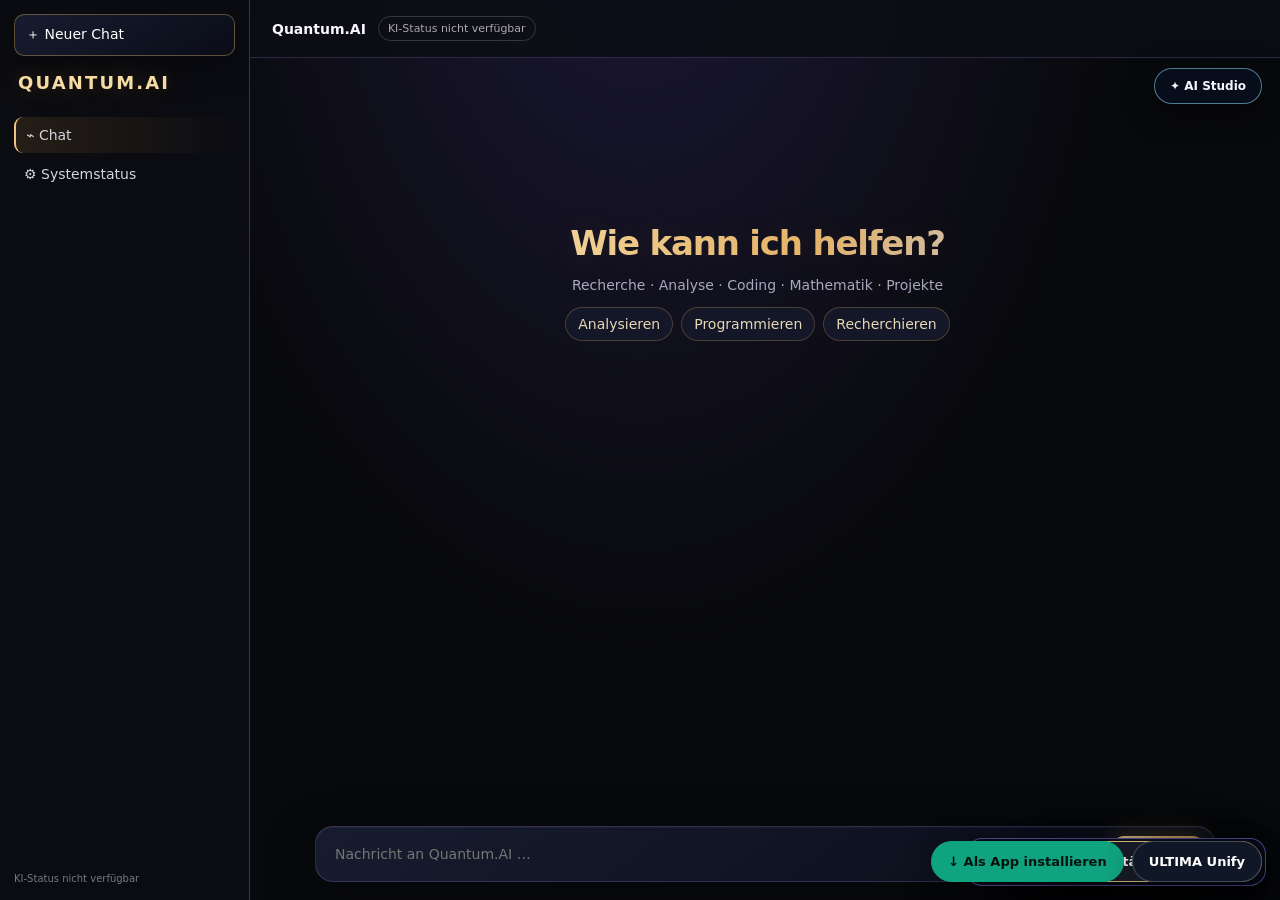
==== commit 92b68d3e: "Add install button and ULTIMA Unify shortcut" ====
--- a/frontend/index.html
+++ b/frontend/index.html
@@ -1,6 +1,7 @@
 <!doctype html>
 <html lang="de">
 <head>
+<link rel="manifest" href="./unify-install.webmanifest"><meta name="mobile-web-app-capable" content="yes"><meta name="apple-mobile-web-app-capable" content="yes"><meta name="apple-mobile-web-app-title" content="Quantum AI"><meta name="theme-color" content="#101827">
 <meta charset="utf-8"><meta name="viewport" content="width=device-width,initial-scale=1">
 <title>Quantum.AI</title>
 <style>
@@ -78,4 +79,5 @@
 <script src="https://ultima-membership-api.onrender.com/membership-widget.js"></script>
 <script>(function(){var sites={"quantum-ai-zeah.onrender.com":["quantum-ai","Quantum.AI"],"quantum-ai-renewed.onrender.com":["quantum-ai-one","Quantum AI-One"],"quantumai-chat.onrender.com":["quantumai-chat","QuantumAI Chat"]};var entry=sites[location.hostname];if(entry&&window.UltimaMembership)window.UltimaMembership.init({siteSlug:entry[0],brand:entry[1]});})();</script>
   <script src="https://ultima-membership-api.onrender.com/support-widget.js" defer></script>
-<a id="ultima-central-profile-link" href="https://ultima-membership-api.onrender.com/portal" target="_blank" rel="noopener noreferrer">ULTIMA · Profil & Websites ↗</a><style>#ultima-central-profile-link{position:fixed;right:18px;bottom:18px;z-index:2147483000;padding:11px 15px;border:1px solid #e6c77b;border-radius:999px;background:linear-gradient(135deg,#302713,#111827);color:#fff0c6;font:700 13px system-ui;text-decoration:none;box-shadow:0 10px 32px #0009}@media(max-width:480px){#ultima-central-profile-link{right:10px;bottom:10px;font-size:12px}}</style><style id="ai-tools-vertical-layout">#ai-tools-dock{position:fixed;right:14px;bottom:14px;z-index:2147483000;max-height:calc(100dvh - 28px);font:14px/1.4 system-ui,sans-serif;color:#fff}#ai-tools-dock details{width:min(300px,calc(100vw - 28px));max-height:calc(100dvh - 28px);display:flex;flex-direction:column;border:1px solid #8b83ff88;border-radius:16px;background:rgba(8,10,22,.96);box-shadow:0 12px 42px #0009;backdrop-filter:blur(16px);overflow:hidden}#ai-tools-dock summary{list-style:none;cursor:pointer;padding:13px 15px;font-weight:750;color:#c4b5fd}#ai-tools-dock summary::-webkit-details-marker{display:none}#ai-tools-dock .ai-tools-panel{padding:0 11px 11px;display:flex!important;flex-direction:column!important;align-items:stretch;gap:8px;overflow-y:auto;min-height:0}#ai-tools-dock button{display:block;width:100%;min-height:48px;flex:0 0 auto;border:1px solid #a78bfa66;border-radius:10px;background:#191b2c;color:#f8f8ff;padding:10px 12px;text-align:left;cursor:pointer;font:inherit}#ai-tools-dock button:hover{border-color:#c4b5fd;background:#292d45}#ai-tools-dock .ai-tools-note{display:block;width:100%;color:#bac3d4;font-size:11px;padding:3px 2px}</style><div id="ai-tools-dock"><details><summary>✦ KI-Werkzeuge ⌄</summary><div class="ai-tools-panel"><button type="button" data-ai-action="chat">💬 Chat fokussieren</button><button type="button" data-ai-action="voice">🎙️ Diktieren</button><button type="button" data-ai-action="read">🔊 Vorlesen</button><button type="button" data-ai-action="stop">⏹ Stoppen</button><button type="button" data-ai-action="export">📄 Text exportieren</button><button type="button" data-ai-action="clear">↻ Eingabe leeren</button><div class="ai-tools-note">Werkzeuge für die vorhandene Website-Oberfläche.</div></div></details></div><script id="ai-tools-menu-script">(()=>{const d=document.getElementById('ai-tools-dock');if(!d||d.dataset.ready)return;d.dataset.ready='1';const input=()=>document.querySelector('textarea:not([disabled]),input[type="text"]:not([disabled]),[contenteditable="true"]');const visible=e=>e&&(e.offsetWidth||e.offsetHeight||e.getClientRects().length);const msgs=()=>[...document.querySelectorAll('[data-message],.message,.chat-message,.bot-message,.assistant-message,.chat-bubble,[role="log"]')].filter(visible);const note=t=>{const n=d.querySelector('.ai-tools-note');if(n)n.textContent=t};d.addEventListener('click',e=>{const b=e.target.closest('[data-ai-action]');if(!b)return;const a=b.dataset.aiAction;if(a==='chat'){const x=input();if(x){x.focus();x.scrollIntoView({behavior:'smooth',block:'center'});note('Eingabefeld fokussiert.')}else note('Kein Eingabefeld gefunden.')}if(a==='voice'){const R=window.SpeechRecognition||window.webkitSpeechRecognition;if(!R){note('Diktieren wird nicht unterstützt.');return}const r=new R();r.lang=document.documentElement.lang||'de-DE';r.onresult=v=>{const x=input();if(x){x.value=(x.value||'')+v.results[0][0].transcript;x.dispatchEvent(new Event('input',{bubbles:true}));x.focus();note('Diktat eingefügt.')}};r.onerror=()=>note('Diktat fehlgeschlagen.');r.start();note('Ich höre zu …')}if(a==='read'){const t=msgs().map(x=>x.innerText).filter(Boolean).join('\n');if(!t){note('Keine lesbaren Nachrichten gefunden.');return}if(!('speechSynthesis'in window)){note('Vorlesen nicht unterstützt.');return}speechSynthesis.cancel();speechSynthesis.speak(new SpeechSynthesisUtterance(t.slice(-12000)));note('Vorlesen gestartet.')}if(a==='stop'){if('speechSynthesis'in window)speechSynthesis.cancel();note('Vorlesen gestoppt.')}if(a==='export'){const t=msgs().map(x=>x.innerText).filter(Boolean).join('\n\n');if(!t){note('Keine Nachrichten zum Export gefunden.');return}const u=URL.createObjectURL(new Blob([t],{type:'text/plain;charset=utf-8'}));const x=document.createElement('a');x.href=u;x.download='KI-Text.txt';x.click();URL.revokeObjectURL(u);note('Text exportiert.')}if(a==='clear'){const x=input();if(x){x.value='';x.dispatchEvent(new Event('input',{bubbles:true}));x.focus();note('Eingabe geleert.')}else note('Kein Eingabefeld gefunden.')}})})();</script><a id="project-ai-studio-link" href="/ai-studio.html" aria-label="Eigenes AI Studio öffnen">✦ AI Studio</a><style>#project-ai-studio-link{position:fixed;top:68px;right:18px;z-index:2147483000;padding:10px 15px;border:1px solid #8fdcf088;border-radius:999px;background:rgba(8,14,28,.94);color:#f2f7ff;font:700 12px system-ui;text-decoration:none;box-shadow:0 8px 28px #0008;backdrop-filter:blur(14px)}#project-ai-studio-link:hover{border-color:#b7f0ff;background:#13243b}@media(max-width:520px){#project-ai-studio-link{top:62px;right:10px;padding:8px 11px;font-size:11px}}</style><style id="humanitarian-donation-style">#humanitarian-donation-launch{position:fixed;right:18px;bottom:18px;z-index:2147483000;border:1px solid #d8bb78;background:#171d2a;color:#fff;border-radius:999px;padding:12px 17px;font:700 13px system-ui;box-shadow:0 8px 28px #0005;cursor:pointer}#humanitarian-donation-panel{position:fixed;right:18px;bottom:72px;z-index:2147483000;width:min(360px,calc(100vw - 36px));background:#111827;color:#f8fafc;border:1px solid #b89a5b;border-radius:16px;padding:19px;box-shadow:0 15px 45px #0008;font:14px/1.5 system-ui;display:none}#humanitarian-donation-panel h3{margin:0 0 8px;color:#f1d69b}#humanitarian-donation-panel p{margin:8px 0;color:#d1d5db}#humanitarian-donation-panel .hd-address{display:block;overflow-wrap:anywhere;background:#202b3b;border-radius:8px;padding:10px;font:12px/1.5 monospace;color:#9ee7e5}#humanitarian-donation-panel button,#humanitarian-donation-panel a{display:inline-block;margin:8px 7px 0 0;padding:9px 12px;border-radius:8px;border:1px solid #b89a5b;background:#b89a5b;color:#111827;text-decoration:none;font-weight:700;cursor:pointer}#humanitarian-donation-panel .hd-close{background:transparent;color:#fff}</style><div id="humanitarian-donation-panel" role="dialog"><h3>20 % für humanitäre Zwecke</h3><p>Wir sagen zu, 20 % der Einnahmen dieser Website für humanitäre Zwecke bereitzustellen. Spenden und ihre Verwendung sollen transparent dokumentiert werden.</p><p>Freiwillige Bitcoin-Spende:</p><span class="hd-address">bc1q4q7lujkr8mcv9e7suet524uxjfwlaxm7aelq5y</span><a href="bitcoin:bc1q4q7lujkr8mcv9e7suet524uxjfwlaxm7aelq5y">Mit Bitcoin spenden</a><button id="hd-copy" type="button">Adresse kopieren</button><a href="https://mempool.space/address/bc1q4q7lujkr8mcv9e7suet524uxjfwlaxm7aelq5y" target="_blank" rel="noopener">Transaktionen ansehen</a><button class="hd-close" id="hd-close" type="button">Schließen</button><p style="font-size:11px;color:#9ca3af">Die Adresse wurde vom Website-Betreiber angegeben. Eine Zahlung wird nicht automatisch ausgelöst. Empfänger und Belege der humanitären Mittelverwendung müssen separat offengelegt werden.</p></div><button id="humanitarian-donation-launch" type="button">♥ Humanitär helfen · 20 %</button><script id="humanitarian-donation-script">(()=>{if(window.__humanitarianDonationInstalled)return;window.__humanitarianDonationInstalled=true;const p=document.getElementById("humanitarian-donation-panel"),b=document.getElementById("humanitarian-donation-launch");if(!p||!b)return;b.addEventListener("click",()=>p.style.display=p.style.display==="block"?"none":"block");document.getElementById("hd-close")?.addEventListener("click",()=>p.style.display="none");document.getElementById("hd-copy")?.addEventListener("click",async()=>{const a="bc1q4q7lujkr8mcv9e7suet524uxjfwlaxm7aelq5y";try{await navigator.clipboard.writeText(a);document.getElementById("hd-copy").textContent="Kopiert ✓"}catch(e){const t=document.createElement("textarea");t.value=a;document.body.appendChild(t);t.select();try{document.execCommand("copy")}catch(_){}t.remove()}})})();</script></body></html>+<a id="ultima-central-profile-link" href="https://ultima-membership-api.onrender.com/portal" target="_blank" rel="noopener noreferrer">ULTIMA · Profil & Websites ↗</a><style>#ultima-central-profile-link{position:fixed;right:18px;bottom:18px;z-index:2147483000;padding:11px 15px;border:1px solid #e6c77b;border-radius:999px;background:linear-gradient(135deg,#302713,#111827);color:#fff0c6;font:700 13px system-ui;text-decoration:none;box-shadow:0 10px 32px #0009}@media(max-width:480px){#ultima-central-profile-link{right:10px;bottom:10px;font-size:12px}}</style><style id="ai-tools-vertical-layout">#ai-tools-dock{position:fixed;right:14px;bottom:14px;z-index:2147483000;max-height:calc(100dvh - 28px);font:14px/1.4 system-ui,sans-serif;color:#fff}#ai-tools-dock details{width:min(300px,calc(100vw - 28px));max-height:calc(100dvh - 28px);display:flex;flex-direction:column;border:1px solid #8b83ff88;border-radius:16px;background:rgba(8,10,22,.96);box-shadow:0 12px 42px #0009;backdrop-filter:blur(16px);overflow:hidden}#ai-tools-dock summary{list-style:none;cursor:pointer;padding:13px 15px;font-weight:750;color:#c4b5fd}#ai-tools-dock summary::-webkit-details-marker{display:none}#ai-tools-dock .ai-tools-panel{padding:0 11px 11px;display:flex!important;flex-direction:column!important;align-items:stretch;gap:8px;overflow-y:auto;min-height:0}#ai-tools-dock button{display:block;width:100%;min-height:48px;flex:0 0 auto;border:1px solid #a78bfa66;border-radius:10px;background:#191b2c;color:#f8f8ff;padding:10px 12px;text-align:left;cursor:pointer;font:inherit}#ai-tools-dock button:hover{border-color:#c4b5fd;background:#292d45}#ai-tools-dock .ai-tools-note{display:block;width:100%;color:#bac3d4;font-size:11px;padding:3px 2px}</style><div id="ai-tools-dock"><details><summary>✦ KI-Werkzeuge ⌄</summary><div class="ai-tools-panel"><button type="button" data-ai-action="chat">💬 Chat fokussieren</button><button type="button" data-ai-action="voice">🎙️ Diktieren</button><button type="button" data-ai-action="read">🔊 Vorlesen</button><button type="button" data-ai-action="stop">⏹ Stoppen</button><button type="button" data-ai-action="export">📄 Text exportieren</button><button type="button" data-ai-action="clear">↻ Eingabe leeren</button><div class="ai-tools-note">Werkzeuge für die vorhandene Website-Oberfläche.</div></div></details></div><script id="ai-tools-menu-script">(()=>{const d=document.getElementById('ai-tools-dock');if(!d||d.dataset.ready)return;d.dataset.ready='1';const input=()=>document.querySelector('textarea:not([disabled]),input[type="text"]:not([disabled]),[contenteditable="true"]');const visible=e=>e&&(e.offsetWidth||e.offsetHeight||e.getClientRects().length);const msgs=()=>[...document.querySelectorAll('[data-message],.message,.chat-message,.bot-message,.assistant-message,.chat-bubble,[role="log"]')].filter(visible);const note=t=>{const n=d.querySelector('.ai-tools-note');if(n)n.textContent=t};d.addEventListener('click',e=>{const b=e.target.closest('[data-ai-action]');if(!b)return;const a=b.dataset.aiAction;if(a==='chat'){const x=input();if(x){x.focus();x.scrollIntoView({behavior:'smooth',block:'center'});note('Eingabefeld fokussiert.')}else note('Kein Eingabefeld gefunden.')}if(a==='voice'){const R=window.SpeechRecognition||window.webkitSpeechRecognition;if(!R){note('Diktieren wird nicht unterstützt.');return}const r=new R();r.lang=document.documentElement.lang||'de-DE';r.onresult=v=>{const x=input();if(x){x.value=(x.value||'')+v.results[0][0].transcript;x.dispatchEvent(new Event('input',{bubbles:true}));x.focus();note('Diktat eingefügt.')}};r.onerror=()=>note('Diktat fehlgeschlagen.');r.start();note('Ich höre zu …')}if(a==='read'){const t=msgs().map(x=>x.innerText).filter(Boolean).join('\n');if(!t){note('Keine lesbaren Nachrichten gefunden.');return}if(!('speechSynthesis'in window)){note('Vorlesen nicht unterstützt.');return}speechSynthesis.cancel();speechSynthesis.speak(new SpeechSynthesisUtterance(t.slice(-12000)));note('Vorlesen gestartet.')}if(a==='stop'){if('speechSynthesis'in window)speechSynthesis.cancel();note('Vorlesen gestoppt.')}if(a==='export'){const t=msgs().map(x=>x.innerText).filter(Boolean).join('\n\n');if(!t){note('Keine Nachrichten zum Export gefunden.');return}const u=URL.createObjectURL(new Blob([t],{type:'text/plain;charset=utf-8'}));const x=document.createElement('a');x.href=u;x.download='KI-Text.txt';x.click();URL.revokeObjectURL(u);note('Text exportiert.')}if(a==='clear'){const x=input();if(x){x.value='';x.dispatchEvent(new Event('input',{bubbles:true}));x.focus();note('Eingabe geleert.')}else note('Kein Eingabefeld gefunden.')}})})();</script><a id="project-ai-studio-link" href="/ai-studio.html" aria-label="Eigenes AI Studio öffnen">✦ AI Studio</a><style>#project-ai-studio-link{position:fixed;top:68px;right:18px;z-index:2147483000;padding:10px 15px;border:1px solid #8fdcf088;border-radius:999px;background:rgba(8,14,28,.94);color:#f2f7ff;font:700 12px system-ui;text-decoration:none;box-shadow:0 8px 28px #0008;backdrop-filter:blur(14px)}#project-ai-studio-link:hover{border-color:#b7f0ff;background:#13243b}@media(max-width:520px){#project-ai-studio-link{top:62px;right:10px;padding:8px 11px;font-size:11px}}</style><style id="humanitarian-donation-style">#humanitarian-donation-launch{position:fixed;right:18px;bottom:18px;z-index:2147483000;border:1px solid #d8bb78;background:#171d2a;color:#fff;border-radius:999px;padding:12px 17px;font:700 13px system-ui;box-shadow:0 8px 28px #0005;cursor:pointer}#humanitarian-donation-panel{position:fixed;right:18px;bottom:72px;z-index:2147483000;width:min(360px,calc(100vw - 36px));background:#111827;color:#f8fafc;border:1px solid #b89a5b;border-radius:16px;padding:19px;box-shadow:0 15px 45px #0008;font:14px/1.5 system-ui;display:none}#humanitarian-donation-panel h3{margin:0 0 8px;color:#f1d69b}#humanitarian-donation-panel p{margin:8px 0;color:#d1d5db}#humanitarian-donation-panel .hd-address{display:block;overflow-wrap:anywhere;background:#202b3b;border-radius:8px;padding:10px;font:12px/1.5 monospace;color:#9ee7e5}#humanitarian-donation-panel button,#humanitarian-donation-panel a{display:inline-block;margin:8px 7px 0 0;padding:9px 12px;border-radius:8px;border:1px solid #b89a5b;background:#b89a5b;color:#111827;text-decoration:none;font-weight:700;cursor:pointer}#humanitarian-donation-panel .hd-close{background:transparent;color:#fff}</style><div id="humanitarian-donation-panel" role="dialog"><h3>20 % für humanitäre Zwecke</h3><p>Wir sagen zu, 20 % der Einnahmen dieser Website für humanitäre Zwecke bereitzustellen. Spenden und ihre Verwendung sollen transparent dokumentiert werden.</p><p>Freiwillige Bitcoin-Spende:</p><span class="hd-address">bc1q4q7lujkr8mcv9e7suet524uxjfwlaxm7aelq5y</span><a href="bitcoin:bc1q4q7lujkr8mcv9e7suet524uxjfwlaxm7aelq5y">Mit Bitcoin spenden</a><button id="hd-copy" type="button">Adresse kopieren</button><a href="https://mempool.space/address/bc1q4q7lujkr8mcv9e7suet524uxjfwlaxm7aelq5y" target="_blank" rel="noopener">Transaktionen ansehen</a><button class="hd-close" id="hd-close" type="button">Schließen</button><p style="font-size:11px;color:#9ca3af">Die Adresse wurde vom Website-Betreiber angegeben. Eine Zahlung wird nicht automatisch ausgelöst. Empfänger und Belege der humanitären Mittelverwendung müssen separat offengelegt werden.</p></div><button id="humanitarian-donation-launch" type="button">♥ Humanitär helfen · 20 %</button><script id="humanitarian-donation-script">(()=>{if(window.__humanitarianDonationInstalled)return;window.__humanitarianDonationInstalled=true;const p=document.getElementById("humanitarian-donation-panel"),b=document.getElementById("humanitarian-donation-launch");if(!p||!b)return;b.addEventListener("click",()=>p.style.display=p.style.display==="block"?"none":"block");document.getElementById("hd-close")?.addEventListener("click",()=>p.style.display="none");document.getElementById("hd-copy")?.addEventListener("click",async()=>{const a="bc1q4q7lujkr8mcv9e7suet524uxjfwlaxm7aelq5y";try{await navigator.clipboard.writeText(a);document.getElementById("hd-copy").textContent="Kopiert ✓"}catch(e){const t=document.createElement("textarea");t.value=a;document.body.appendChild(t);t.select();try{document.execCommand("copy")}catch(_){}t.remove()}})})();</script><script defer src="https://astralis-game-engine.onrender.com/aurealis-vision.js"></script><script>(()=>{if(window.__unifyPwaInit)return;window.__unifyPwaInit=true;const ios=/iphone|ipad|ipod/i.test(navigator.userAgent)&&!window.MSStream,standalone=matchMedia('(display-mode:standalone)').matches||navigator.standalone===true;if(standalone)return;let deferred=null;addEventListener('beforeinstallprompt',e=>{e.preventDefault();deferred=e});const box=document.createElement('div');box.style.cssText='position:fixed;z-index:2147483000;right:18px;bottom:18px;display:flex;gap:8px;font:600 13px system-ui';const css=document.createElement('style');css.textContent='#unify-pwa-tools a,#unify-pwa-tools button{border:1px solid #ffffff35;border-radius:999px;padding:12px 16px;background:#101827;color:white;text-decoration:none;box-shadow:0 8px 30px #0005;cursor:pointer}#unify-pwa-tools button{background:#10a37f;color:#04130f;border-color:#10a37f}#unify-pwa-help{position:fixed;z-index:2147483001;right:16px;bottom:82px;max-width:390px;padding:18px;border:1px solid #ffffff30;border-radius:16px;background:#171c27;color:#fff;box-shadow:0 12px 40px #0008;font:14px/1.5 system-ui}#unify-pwa-help button{float:right;background:none;color:white;border:0;font-size:20px}';document.head.append(css);const b=document.createElement('button');b.textContent=ios?'＋ Zum Home-Bildschirm':'↓ Als App installieren';b.onclick=async()=>{if(deferred){deferred.prompt();await deferred.userChoice;deferred=null;return}const h=document.createElement('div');h.id='unify-pwa-help';h.innerHTML='<button>×</button><b>Website als App installieren</b><p>'+(ios?'In Safari auf „Teilen“ tippen und „Zum Home-Bildschirm“ wählen.':'Im Browsermenü „Installieren“ oder „App installieren“ wählen.')+'</p>';h.querySelector('button').onclick=()=>h.remove();document.body.append(h)};const a=document.createElement('a');a.href='https://ultima-central-bt56.onrender.com';a.textContent='ULTIMA Unify';a.target='_blank';a.rel='noopener';box.id='unify-pwa-tools';box.append(b,a);document.body.append(box)})();</script>
+</body></html>
